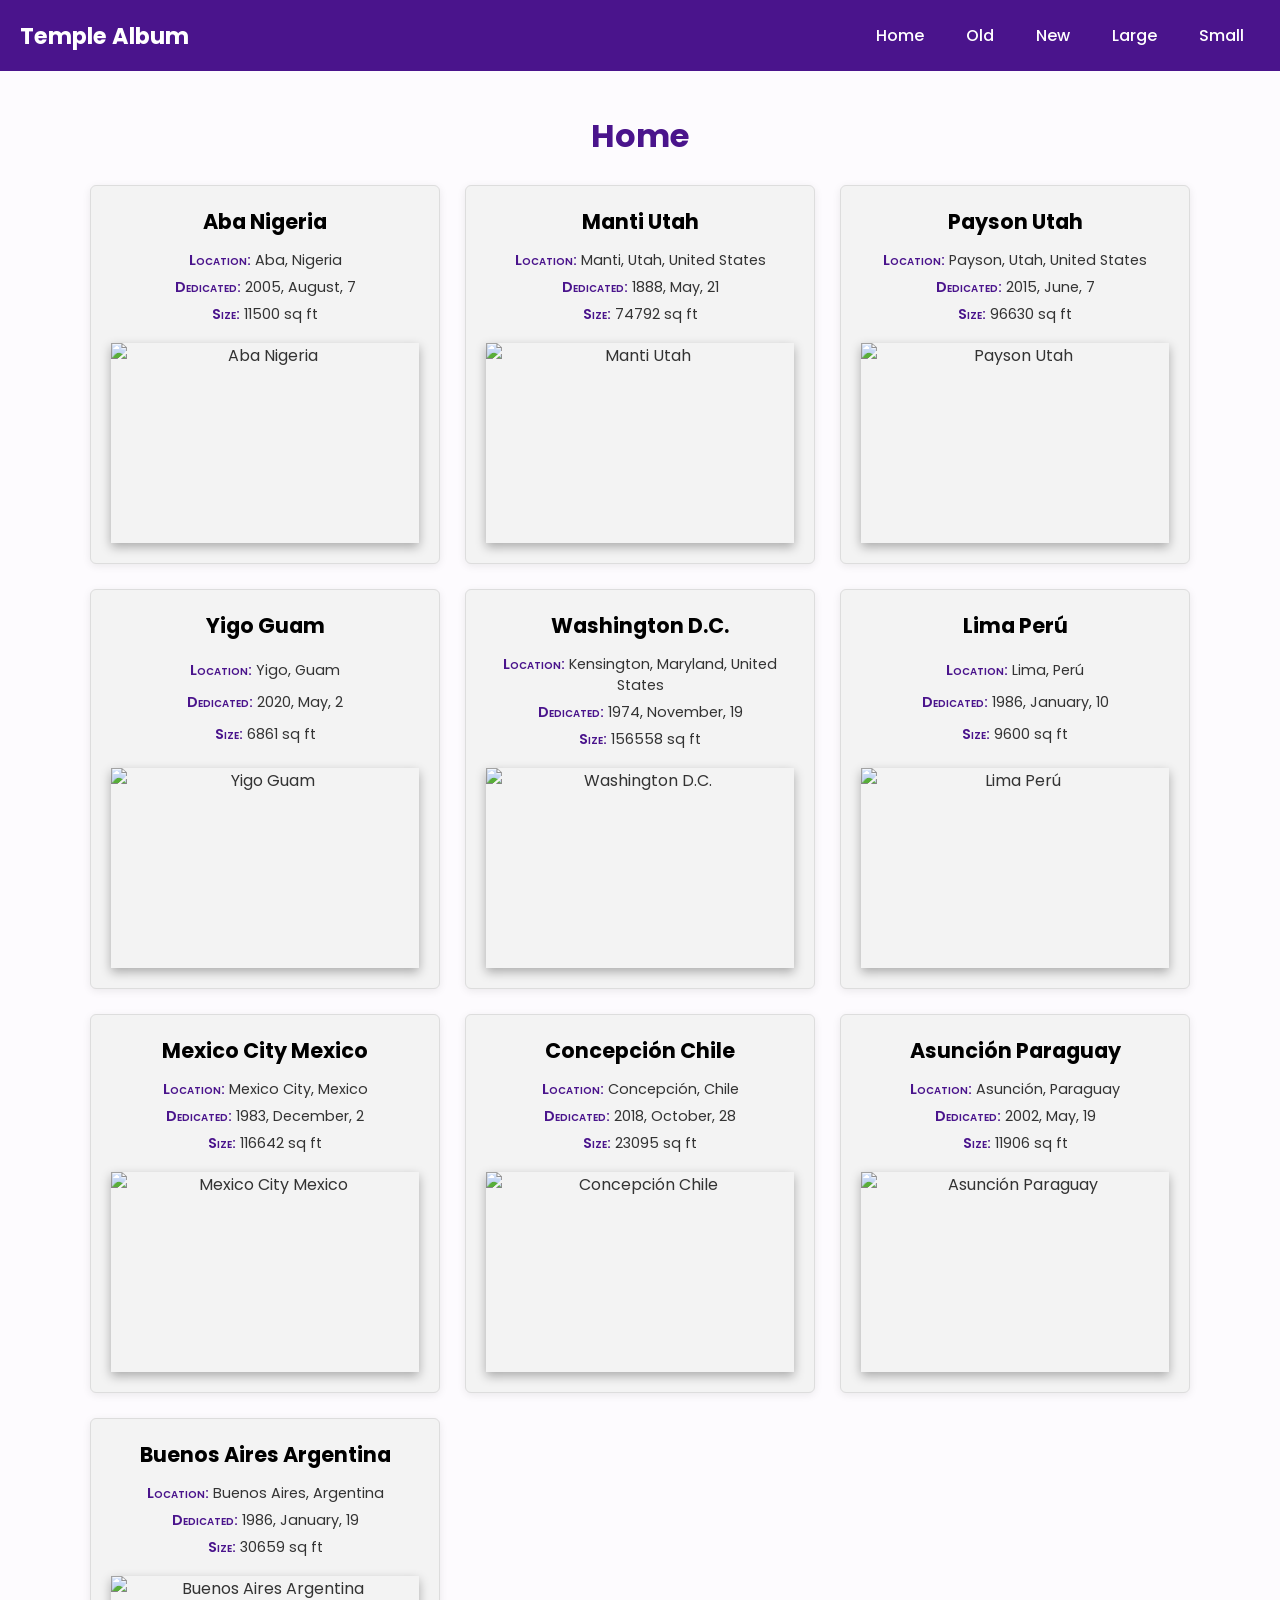
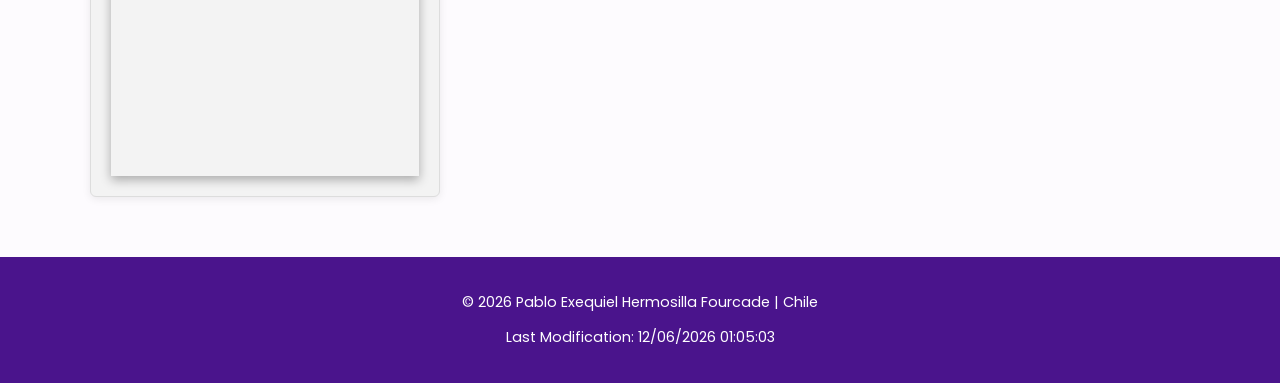
==== filtered-temples.html @ 90415fbd "week04" ====
<!DOCTYPE html>
<html lang="en">
<head>
    <meta charset="UTF-8">
    <meta name="viewport" content="width=device-width, initial-scale=1.0">
    <title> Album Temples</title>
    <meta name="description" content="WDD 131 - Dynamic Web Fundamentals. Pablo Hermosilla">
    <meta name="author" content="Pablo Hermosilla">
    <link href="https://fonts.googleapis.com/" rel="stylesheet">
    <link rel="preconnect" href="https://fonts.googleapis.com">
    <link rel="preconnect" href="https://fonts.gstatic.com" crossorigin>
    <link href="https://fonts.googleapis.com/css2?family=Poppins:wght@400;500;700&display=swap" rel="stylesheet">
    <link rel="stylesheet" href="styles/filtered-temples.css">
    <link rel="stylesheet" href="styles/filtered-temple-large.css">
    <script src="scripts/filtered-temples.js" defer></script>

</head>
<body>
    <header>
         <span id="title">Temple Album</span>
         <button id="menu-button" aria-label="Open navigation menu">
            ☰
         </button>
        <nav>
            <a href="#" id="home">Home</a>
            <a href="#" id="old">Old</a>
            <a href="#" id="new">New</a>
            <a href="#" id="large">Large</a>
            <a href="#" id="small">Small</a>
        </nav>
    </header>
    
    <main>
        <h1 id="category-title">Home</h1>
        <div class="gallery-temples"></div>
    </main>
    <footer>
         <p>
             &copy; <span id="currentyear"></span>
            Pablo Exequiel Hermosilla Fourcade |
            Chile
        </p>
        <p id="lastModified"></p>
    </footer>
</body>
</html>
---- styles/filtered-temples.css ----
:root {
    --primary-color: #4a148c; /* Morado obscuro principal */
    --accent-color: #ffffff;
    --text-color: #333333;
    --bg-page: #fdfbfe;       /* Blanco sutilmente cálido */
    --bg-card: #f3f3f3;
}

body {
    margin: 0;
    font-family: 'Poppins', sans-serif;
    background-color: var(--bg-page);
    color: var(--text-color);
}

/* --- Header y Navegación (CSS Flex) --- */
header {
    background-color: var(--primary-color);
    padding: 15px 20px;
    display: flex;
    justify-content: space-between;
    align-items: center;
    position: relative;
    z-index: 100;
}

#title {
    color: white;
    font-size: 1.4rem;
    font-weight: 700;
}

/* Botón menú hamburguesa ☰ */
#menu-button {
    background: none;
    border: none;
    color: white;
    font-size: 2rem;
    cursor: pointer;
}

/* Ocultar navegación en móvil por defecto */
header nav {
    display: none; 
    flex-direction: column;
    position: absolute;
    top: 100%;
    left: 0;
    width: 100%;
    background-color: var(--primary-color);
    text-align: center;
    z-index: 10;
    /*box-shadow: 0 4px 10px rgba(0, 0, 0, 0.15); */
}

/* Clase que el script temples.js agregará/quitará al presionar el botón */
header nav.open {
    display: flex;
}

header nav a {
    color: white;
    text-decoration: none;
    padding: 15px;
    font-weight: 500;
    transition: background 0.3s;
}

/* Efecto Hover solicitado */
header nav a:hover {
    background-color: rgba(255, 255, 255, 0.2);
}

/* --- Main (Ancho limitado y centrado horizontal) --- */
main {
    max-width: 1100px;
    margin: 0 auto; /* Centrado horizontal */
    padding: 20px;
}

main h1 {
    text-align: center;
    color: var(--primary-color);
    margin-bottom: 25px;
}

/* --- Grid de Templos (1 Columna en móvil) --- */
.gallery-temples {
    display: grid;
    grid-template-columns: 1fr; 
    gap: 25px;
    max-width: 400px;           
    margin: 0 auto;             
}

.gallery-temples section {
    background-color: var(--bg-card);
    border: 1px solid #dddddd;
    margin: 0;
    padding: 20px;
    border-radius: 6px;
    box-shadow: 0 2px 8px rgba(0, 0, 0, 0.08);
    text-align: center;
    display: flex;
    flex-direction: column;
    justify-content: space-between;
}

.gallery-temples section:hover {
    transform: translateY(-3px);
}

.gallery-temples section h3 {
    margin: 0 0 10px 0;
    font-size: 1.3rem;
    color: #000000;
}

.gallery-temples section p {
    margin: 3px 0;
    font-size: 0.9rem;
}

.gallery-temples section .label {
    font-variant: small-caps;
    color: var(--primary-color);
    font-weight: 600;
}

.gallery-temples section img {
    width: 100%;
    height: 220px;
    object-fit: cover;
    margin-top: 15px;
    box-shadow: 0 4px 10px rgba(0, 0, 0, 0.3);
    display: block;
}




/* --- Footer --- */
footer {
    background-color: var(--primary-color);
    color: white;
    text-align: center;
    padding: 20px;
    margin-top: 40px;
    font-size: 0.9rem;
}
---- styles/filtered-temple-large.css ----
@media (min-width: 700px) {
    #menu-button {
        display: none;
    }

    header nav {
        display: flex !important;
        flex-direction: row;
        position: static;
        width: auto;
        gap: 10px;
    }

    header nav a {
        padding: 8px 16px;
        border-radius: 4px;
    }

    .gallery-temples {
        max-width: none;
        grid-template-columns: repeat(3, 1fr);
        gap: 25px;
    }

    .gallery-temples section img {
        height: 200px;
    }
}
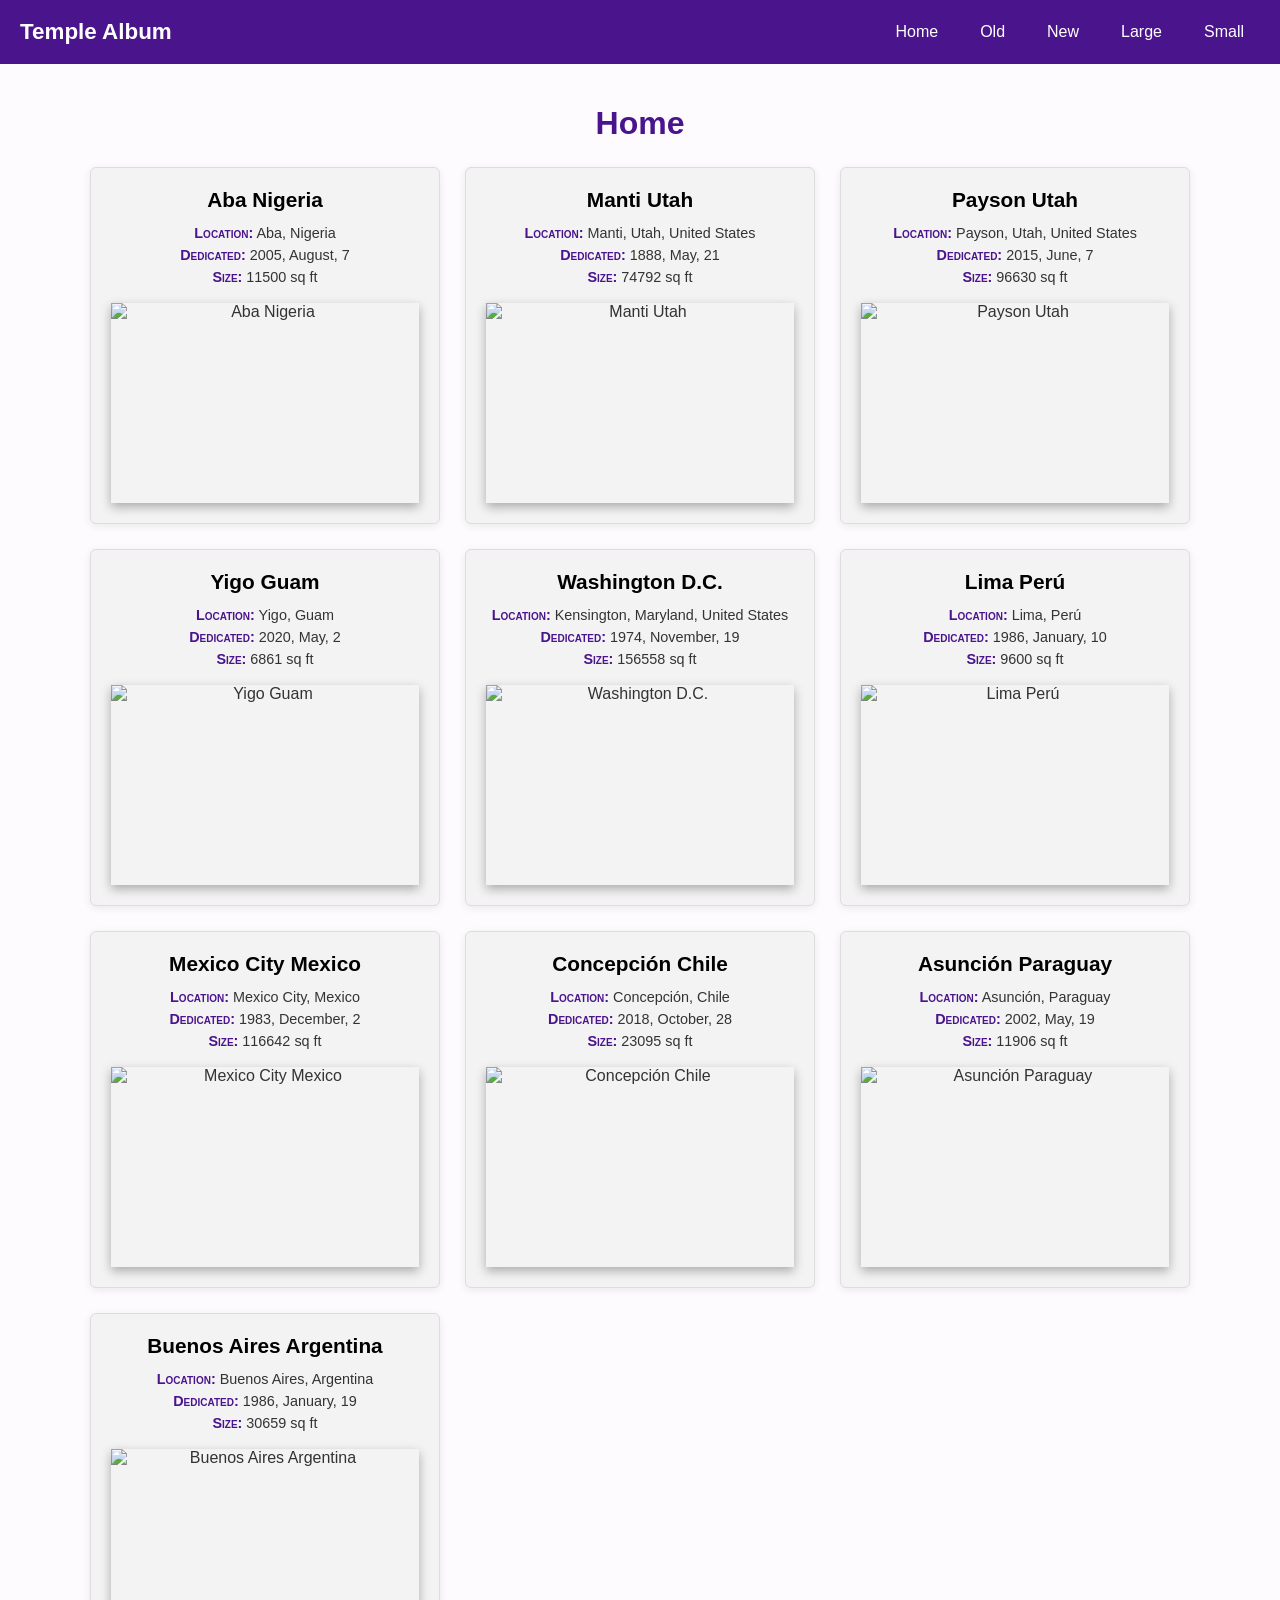
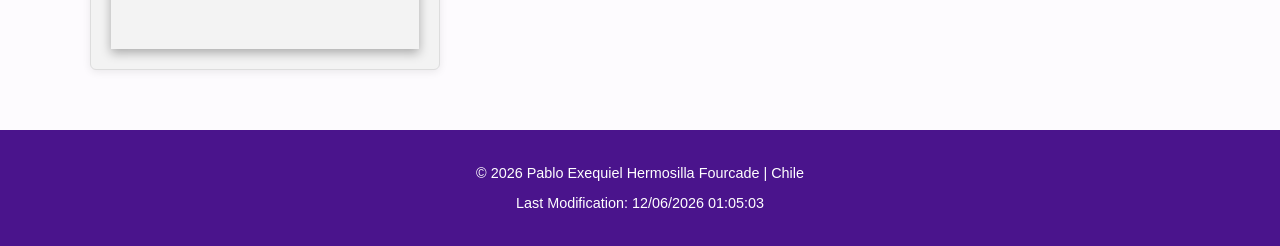
==== commit 5f6a3aca: "week04" ====
--- a/filtered-temples.html
+++ b/filtered-temples.html
@@ -9,7 +9,6 @@
     <link href="https://fonts.googleapis.com/" rel="stylesheet">
     <link rel="preconnect" href="https://fonts.googleapis.com">
     <link rel="preconnect" href="https://fonts.gstatic.com" crossorigin>
-    <link href="https://fonts.googleapis.com/css2?family=Poppins:wght@400;500;700&display=swap" rel="stylesheet">
     <link rel="stylesheet" href="styles/filtered-temples.css">
     <link rel="stylesheet" href="styles/filtered-temple-large.css">
     <script src="scripts/filtered-temples.js" defer></script>
--- a/styles/filtered-temple-large.css
+++ b/styles/filtered-temple-large.css
@@ -4,7 +4,7 @@
     }
 
     header nav {
-        display: flex !important;
+        display: flex;
         flex-direction: row;
         position: static;
         width: auto;
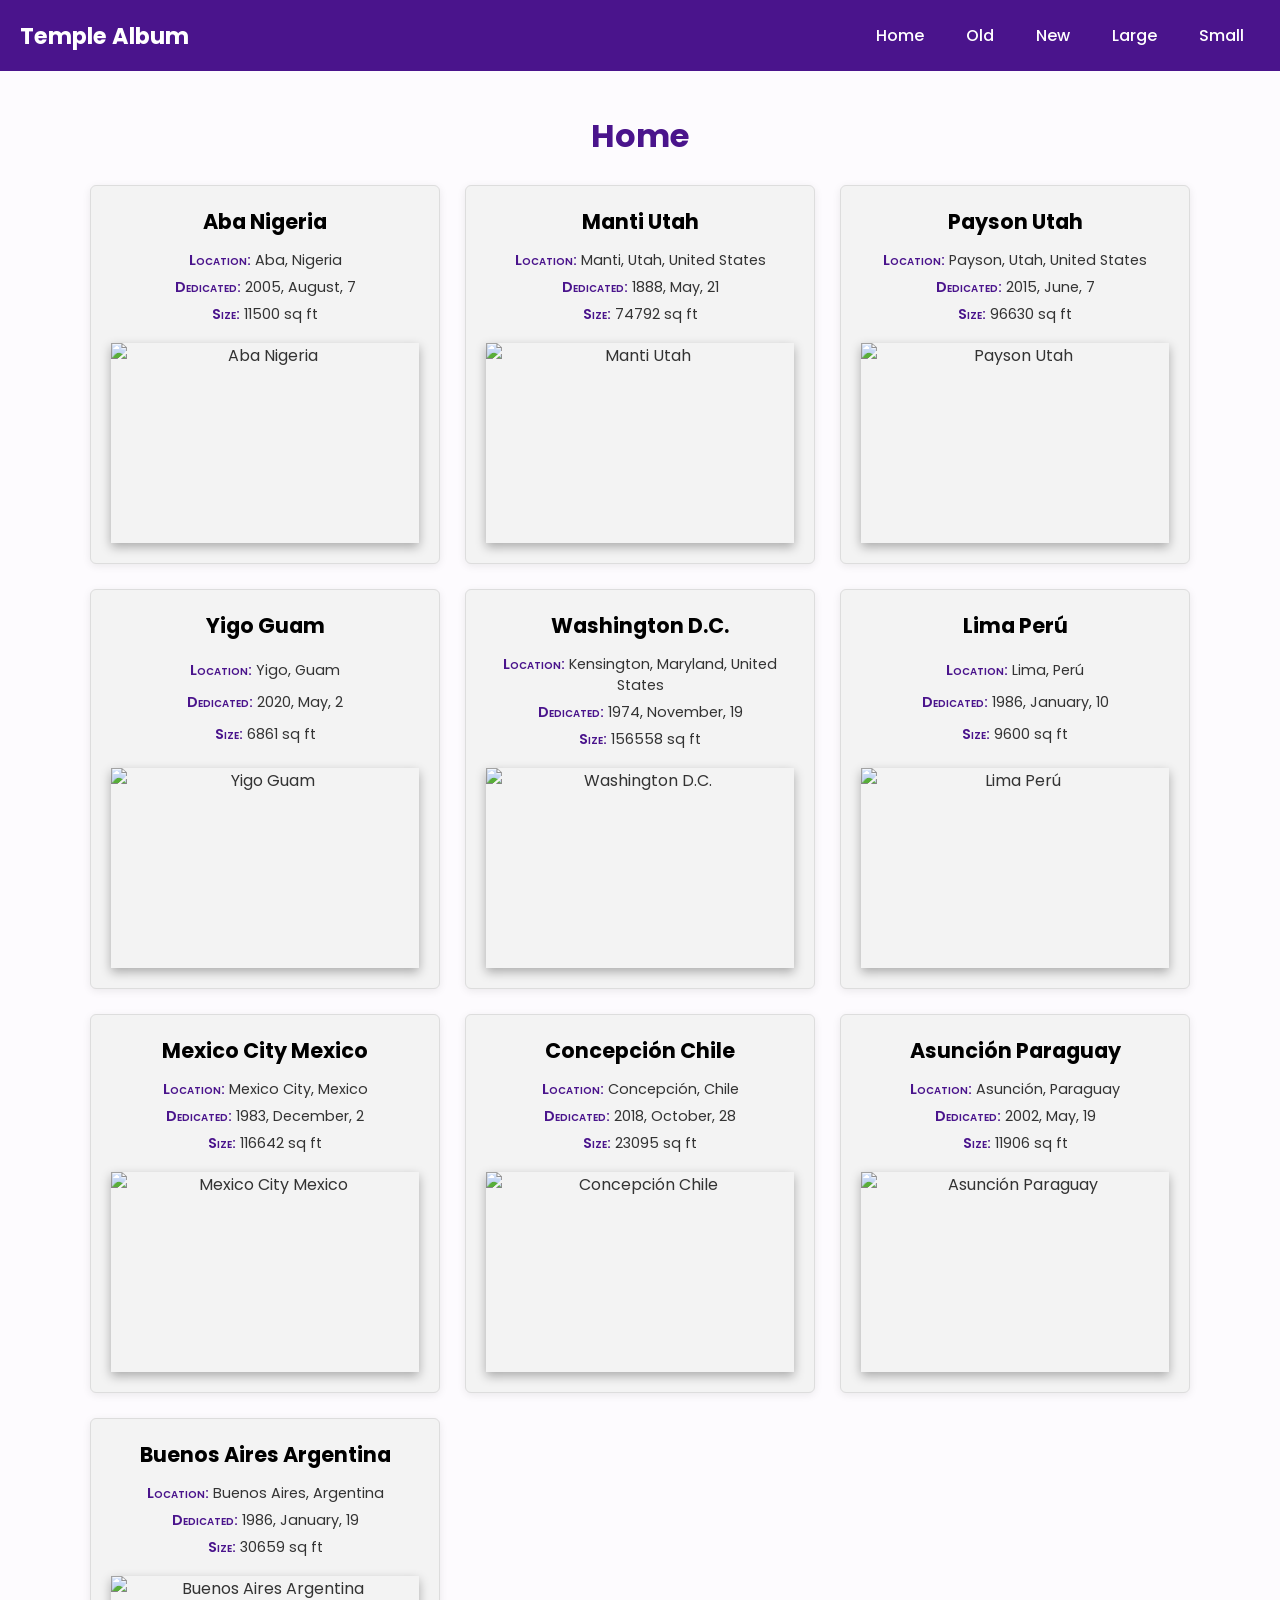
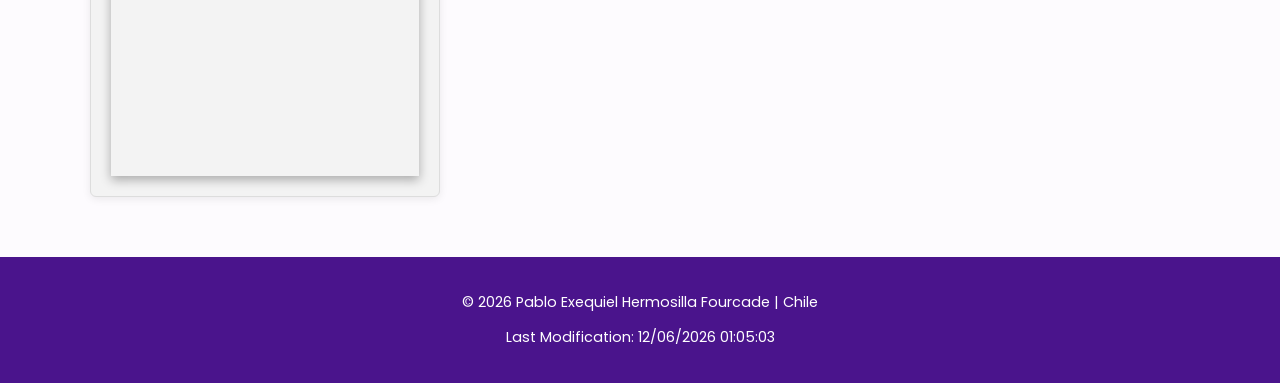
==== commit b6877393: "week04" ====
--- a/filtered-temples.html
+++ b/filtered-temples.html
@@ -6,9 +6,9 @@
     <title> Album Temples</title>
     <meta name="description" content="WDD 131 - Dynamic Web Fundamentals. Pablo Hermosilla">
     <meta name="author" content="Pablo Hermosilla">
-    <link href="https://fonts.googleapis.com/" rel="stylesheet">
     <link rel="preconnect" href="https://fonts.googleapis.com">
     <link rel="preconnect" href="https://fonts.gstatic.com" crossorigin>
+    <link href="https://fonts.googleapis.com/css2?family=Poppins:wght@400;500;700&display=swap" rel="stylesheet">
     <link rel="stylesheet" href="styles/filtered-temples.css">
     <link rel="stylesheet" href="styles/filtered-temple-large.css">
     <script src="scripts/filtered-temples.js" defer></script>
